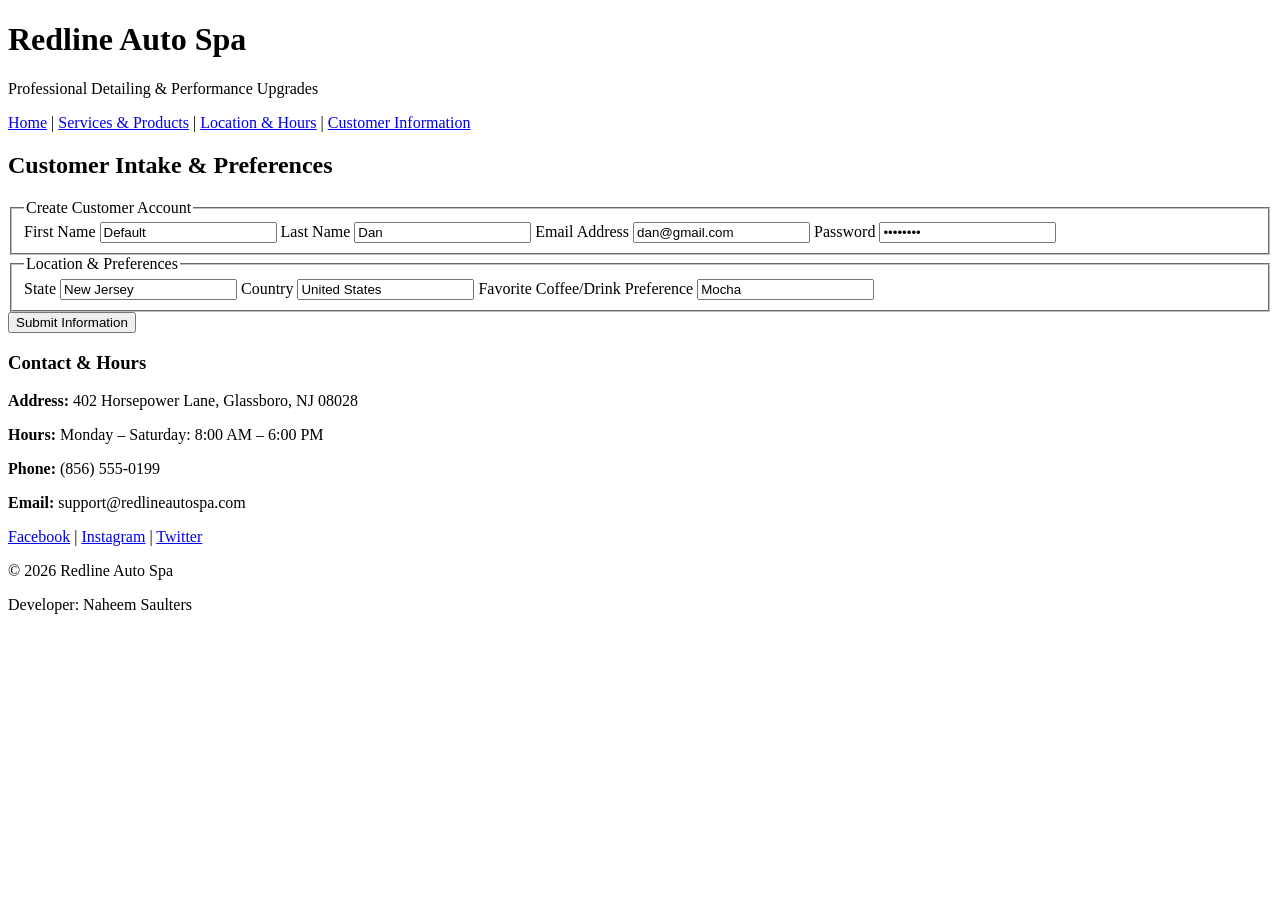
==== CUSTOMER.html @ ed344865 "Add files via upload lab2" ====
<!DOCTYPE html>
<html lang="en">
<head>
    <meta charset="UTF-8">
    <meta name="viewport" content="width=device-width, initial-scale=1.0">
    <title>Redline Auto Spa - Customer Information</title>
    <link rel="stylesheet" href="HOME.css">
</head>
<body>

    <header>
        <h1>Redline Auto Spa</h1>
        <p>Professional Detailing & Performance Upgrades</p>
        
        <nav>
            <a href="HOME.html">Home</a> | 
            <a href="PRODUCTS.html">Services & Products</a> | 
            <a href="LOCATION.html">Location & Hours</a> | 
            <a href="CUSTOMER.html">Customer Information</a>
        </nav>
    </header>

    <main>
        <h2>Customer Intake & Preferences</h2>
        
        <form action="#" method="POST">
            <!-- Customer Account Section -->
            <fieldset>
                <legend>Create Customer Account</legend>
                
                <label for="firstname">First Name</label>
                <input type="text" id="firstname" name="firstname" value="Default" required>

                <label for="lastname">Last Name</label>
                <input type="text" id="lastname" name="lastname" value="Dan" required>

                <label for="email">Email Address</label>
                <input type="email" id="email" name="email" value="dan@gmail.com" required>

                <label for="password">Password</label>
                <input type="password" id="password" name="password" value="********" required>
            </fieldset>

            <!-- Location & Preferences Section -->
            <fieldset>
                <legend>Location & Preferences</legend>

                <label for="state">State</label>
                <input type="text" id="state" name="state" value="New Jersey">

                <label for="country">Country</label>
                <input type="text" id="country" name="country" value="United States">

                <label for="coffee-drink">Favorite Coffee/Drink Preference</label>
                <input list="drinks" id="coffee-drink" name="coffee_drink" value="Mocha">
                <datalist id="drinks">
                    <option value="Espresso">
                    <option value="Americano">
                    <option value="Latte">
                    <option value="Mocha">
                    <option value="Cold Brew">
                </datalist>
            </fieldset>

            <button type="submit">Submit Information</button>
        </form>
    </main>

    <footer>
        <h3>Contact & Hours</h3>
        <p><strong>Address:</strong> 402 Horsepower Lane, Glassboro, NJ 08028</p>
        <p><strong>Hours:</strong> Monday – Saturday: 8:00 AM – 6:00 PM</p>
        <p><strong>Phone:</strong> (856) 555-0199</p>
        <p><strong>Email:</strong> support@redlineautospa.com</p>
        <div class="social-links">
            <a href="https://facebook.com" target="_blank">Facebook</a> | 
            <a href="https://instagram.com" target="_blank">Instagram</a> | 
            <a href="https://twitter.com" target="_blank">Twitter</a>
        </div>
        <p>&copy; 2026 Redline Auto Spa</p>
        <p class="developer-sig">Developer: Naheem Saulters</p>
    </footer>

</body>
</html>
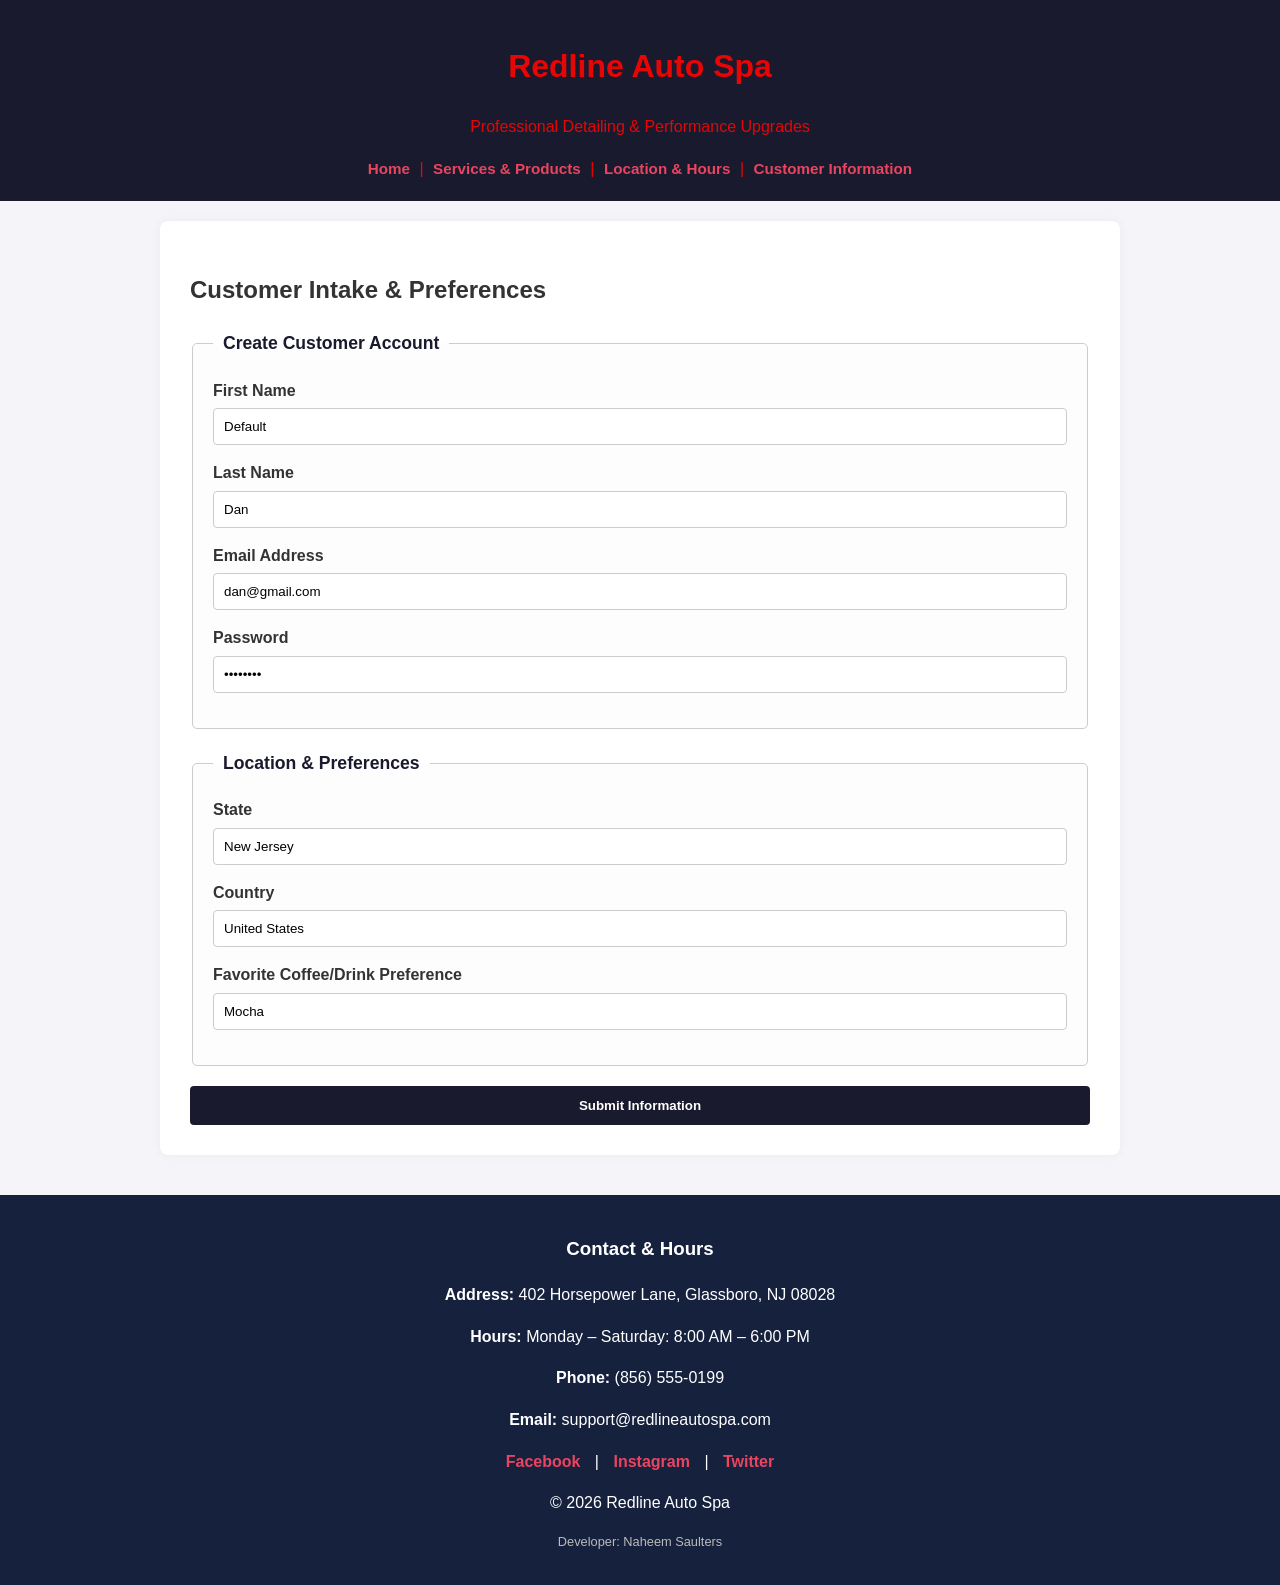
==== commit 520c04a9: "Add files via upload" ====
--- a/CUSTOMER.html
+++ b/CUSTOMER.html
@@ -13,7 +13,7 @@
         <p>Professional Detailing & Performance Upgrades</p>
         
         <nav>
-            <a href="HOME.html">Home</a> | 
+            <a href="index.html">Home</a> | 
             <a href="PRODUCTS.html">Services & Products</a> | 
             <a href="LOCATION.html">Location & Hours</a> | 
             <a href="CUSTOMER.html">Customer Information</a>
--- a/HOME.css
+++ b/HOME.css
@@ -0,0 +1,184 @@
+body {
+    font-family: Arial, sans-serif;
+    margin: 0;
+    padding: 0;
+    background-color: #f4f4f9;
+    color: #333;
+    line-height: 1.6;
+}
+
+header {
+    background-color: #1a1a2e;
+    color: #e70505;
+    padding: 20px;
+    text-align: center;
+}
+
+header nav a {
+    color: #e94560;
+    text-decoration: none;
+    font-weight: bold;
+    margin: 0 5px;
+    font-size: 0.95rem;
+}
+
+header nav a:hover {
+    text-decoration: underline;
+}
+
+main {
+    max-width: 900px;
+    margin: 20px auto;
+    background: #ffffff;
+    padding: 30px;
+    border-radius: 8px;
+    box-shadow: 0px 0px 10px rgba(0, 0, 0, 0.05);
+}
+
+section {
+    margin-bottom: 25px;
+}
+
+img {
+    max-width: 100%;
+    height: auto;
+    border-radius: 5px;
+}
+
+ul {
+    list-style-type: square;
+    padding-left: 20px;
+}
+
+li {
+    margin-bottom: 10px;
+}
+
+/* Flexbox Layout for Columns */
+.flex-container {
+    display: flex;
+    justify-content: space-between;
+    gap: 20px;
+    margin-bottom: 25px;
+}
+
+.flex-col {
+    flex: 1;
+    background: #fdfdfd;
+    padding: 20px;
+    border-radius: 5px;
+    border: 1px solid #ddd;
+}
+
+/* Table Styling for Hours */
+table {
+    width: 100%;
+    border-collapse: collapse;
+    margin: 15px 0;
+}
+
+th, td {
+    border: 1px solid #ccc;
+    padding: 10px;
+    text-align: left;
+}
+
+th {
+    background-color: #1a1a2e;
+    color: #ffffff;
+}
+
+/* Form Styling (Lab 2) */
+fieldset {
+    border: 1px solid #ccc;
+    border-radius: 5px;
+    padding: 20px;
+    margin-bottom: 20px;
+    background-color: #fdfdfd;
+}
+
+legend {
+    font-weight: bold;
+    color: #1a1a2e;
+    font-size: 1.1rem;
+    padding: 0 10px;
+}
+
+label {
+    display: block;
+    margin-bottom: 5px;
+    font-weight: bold;
+    color: #333;
+}
+
+input, select {
+    width: 100%;
+    padding: 10px;
+    margin-bottom: 15px;
+    border: 1px solid #ccc;
+    border-radius: 4px;
+    box-sizing: border-box;
+}
+
+button[type="submit"] {
+    background-color: #1a1a2e;
+    color: white;
+    padding: 12px 20px;
+    border: none;
+    border-radius: 4px;
+    cursor: pointer;
+    font-weight: bold;
+    width: 100%;
+}
+
+button[type="submit"]:hover {
+    background-color: #e94560;
+}
+
+/* Iframe Styling for Video & Map */
+.video-container, .map-container {
+    position: relative;
+    width: 100%;
+    padding-bottom: 56.25%;
+    height: 0;
+    margin-bottom: 20px;
+}
+
+.video-container iframe, .map-container iframe {
+    position: absolute;
+    top: 0;
+    left: 0;
+    width: 100%;
+    height: 100%;
+    border-radius: 5px;
+    border: none;
+}
+
+footer {
+    background-color: #16213e;
+    color: #ffffff;
+    text-align: center;
+    padding: 20px;
+    margin-top: 40px;
+}
+
+.social-links {
+    margin-top: 10px;
+}
+
+.social-links a {
+    color: #e94560;
+    text-decoration: none;
+    margin: 0 10px;
+    font-weight: bold;
+}
+
+.social-links a:hover {
+    text-decoration: underline;
+}
+
+.developer-sig {
+    font-size: 0.8rem;
+    color: #bbb;
+    margin-top: 10px;
+}
